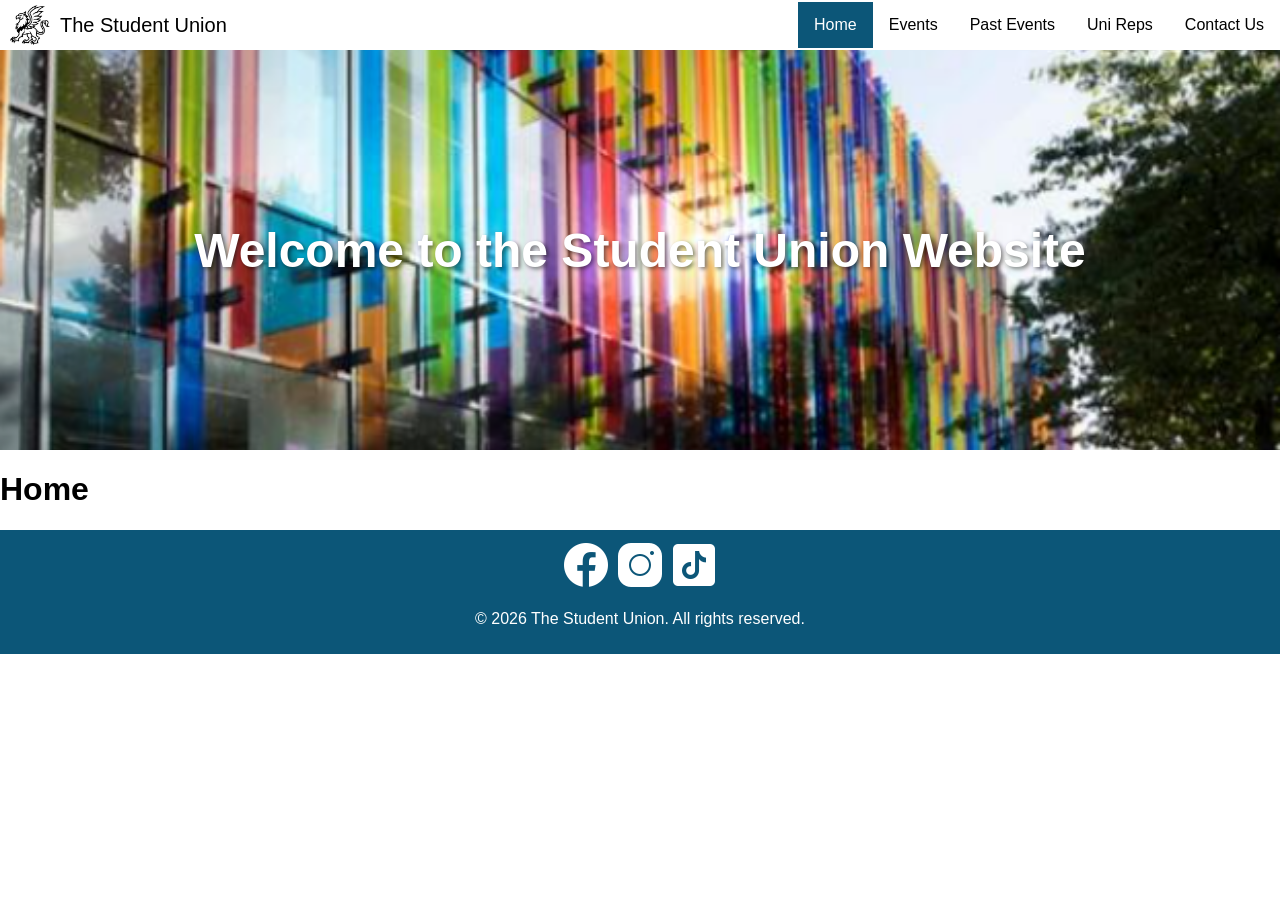
==== index.html @ a4734e5f "Add files via upload" ====
<!DOCTYPE html>
<html lang="en">
  <head>
    <meta charset="UTF-8">
    <meta name="viewport" content="width=device-width, initial-scale=1.0">
    <meta http-equiv="X-UA-Compatible" content="ie=edge">
    <title>HTML 5 Boilerplate</title>
    <link rel="stylesheet" href="style.css">
  </head>
  <body>
    <nav>
      <img src="uni_logo.png" alt="Logo" class="logo">
      <h2>The Student Union</h2>
      <ul>
        <li class="active"><a href="index.html">Home</a></li>
        <li><a href="events.html">Events</a></li>
        <li><a href="pastevents.html">Past Events</a></li>
        <li><a href="unireps.html">Uni Reps</a></li>
        <li><a href="contactus.html">Contact Us</a></li>
      </ul>
    </nav> 
    <section class="home-section">
        <h1>Welcome to the Student Union Website</h1>
    </section> 
    <h1>Home</h1>
    <footer>
      <!--icons by Icons8-->
      <div>
        <a href="https://www.facebook.com/"><img src="icons8-facebook-50.png" alt="Facebook" class="social-icon"></a>
        <a href="https://www.instagram.com/"><img src="icons8-instagram-50.png" alt="Instagram" class="social-icon"></a>
        <a href="https://tiktok.com/"><img src="icons8-tiktok-50.png" alt="TikTok" class="social-icon"></a>
      </div>
      <p>&copy; 2026 The Student Union. All rights reserved.</p>
    </footer>
    <script src="index.js"></script>
  </body>
</html>
---- style.css ----
body {
    font-family: "Montserrat", sans-serif;
    margin: 0;
    padding: 0;
}

nav {
    display: flex;
    align-items: center;
    justify-content: flex-start;
    min-height: 50px;
}

nav img {
    width: 40px;
    height: 40px;
    margin-left: 10px;
    margin-right: 10px;
}

nav h2 {
    margin: 0;
    font-size: 20px;
    font-weight: 300;
    text-align: left;
    color: black;
}

nav ul {
    list-style-type: none;
    margin: 0 0 0 auto;
    padding: 0;
    background-color: white;
    display: flex;
}

nav ul li a {
    display: block;
    color: black;
    text-align: center;
    padding: 14px 16px;
    text-decoration: none;
}

nav ul li a:hover {
    background-color: #333;
    color: white;
}

.active {
    background-color:  #0C5678;
}

.active a {
    color: white;
}

.home-section {
    min-height: 400px;
    background-image: url("colourful_building.PNG");
    background-size: cover;
    background-position: center;
    display: flex;
    align-items: center;
    justify-content: center;
}

.home-section h1 {
    color: white;
    font-size: 48px;
    text-shadow: 2px 2px 4px rgba(0, 0, 0, 0.5);
}

.home-section h1 {
    margin: 0;
}

.events-section {
    min-height: 400px;
    background-image: url("night_out.PNG");
    background-size: cover;
    background-position: center;
    display: flex;
    align-items: center;
    justify-content: center;
}

.events-section h1 {
    color: white;
    font-size: 48px;
    text-shadow: 2px 2px 4px rgba(0, 0, 0, 0.5);
}

.events-section {
    min-height: 400px;
    background-image: url("night_out.PNG");
    background-size: cover;
    background-position: center;
    display: flex;
    align-items: center;
    justify-content: center;
}

.events-section h1 {
    color: white;
    font-size: 48px;
    text-shadow: 2px 2px 4px rgba(0, 0, 0, 0.5);
}

.events-section h1 {
    margin: 0;
}

.unireps-section {
    min-height: 400px;
    background-image: url("paint.PNG");
    background-size: cover;
    background-position: center;
    display: flex;
    align-items: center;
    justify-content: center;
}

.unireps-section h1 {
    color: white;
    font-size: 48px;
    text-shadow: 2px 2px 4px rgba(0, 0, 0, 0.5);
}

.unireps-section h1 {
    margin: 0;
}

.pastevents-section {
    min-height: 400px;
    background-image: url("parklife.PNG");
    background-size: cover;
    background-position: center;
    display: flex;
    align-items: center;
    justify-content: center;
}

.pastevents-section h1 {
    color: white;
    font-size: 48px;
    text-shadow: 2px 2px 4px rgba(0, 0, 0, 0.5);
}

.pastevents-section h1 {
    margin: 0;
}

.contactus-section {
    min-height: 400px;
    background-image: url("striped.PNG");
    background-size: cover;
    background-position: center;
    display: flex;
    align-items: center;
    justify-content: center;
}

.contactus-section h1 {
    color: white;
    font-size: 48px;
    text-shadow: 2px 2px 4px rgba(0, 0, 0, 0.5);
}

.contactus-section h1 {
    margin: 0;
}

.collapsible-section {
    padding: 24px;
}

.collapsible {
    width: 100%;
    padding: 14px 18px;
    border: 0;
    background-color: #0C5678;
    color: white;
    font-size: 18px;
    text-align: left;
    cursor: pointer;
}

.collapsible.active,
.collapsible:hover {
    background-color: #333;
}

.content {
  padding: 0 18px;
  display: none;
  overflow: hidden;
  background-color: #f1f1f1;
}

button {
    border-radius: 5px;
}

.card-container {
    display: flex;
    flex-direction: row;
    justify-content: center;
    gap: 20px;
    align-items: stretch;
}

.card {
    text-align: center;
    border: 1px solid #ccc;
    border-radius: 10px;
}

.card img {
    width: 100%;
    height: 220px;
    object-fit: cover;
    border: 1px solid #ccc;
    border-radius: 10px;
}

h4 {
    font-size: 21px;
}

.carousel-container {
  position: relative;
  width: 90%;
  margin: auto;
  display: flex;
  align-items: center;
    gap: 10px;
}

.carousel {
    min-width: 0;
    flex: 1;
  display: flex;
  gap: 20px;
  overflow-x: auto;
  scroll-behavior: smooth;
  padding: 20px;
}

.carousel .card {
    flex: 0 0 300px;
}

.carousel-container .nav {
    flex: 0 0 auto;
    padding: 8px 14px;
    border: 0;
    background-color: #0C5678;
    color: white;
    font-size: 28px;
    cursor: pointer;
}

.carousel::-webkit-scrollbar {
  display: none;
}

footer {
    background-color: #0C5678;
    color: white;
    text-align: center;
    padding: 10px;
}

@media (max-width: 768px) {
    .card-container {
        flex-direction: column;
        align-items: center;
    }
}
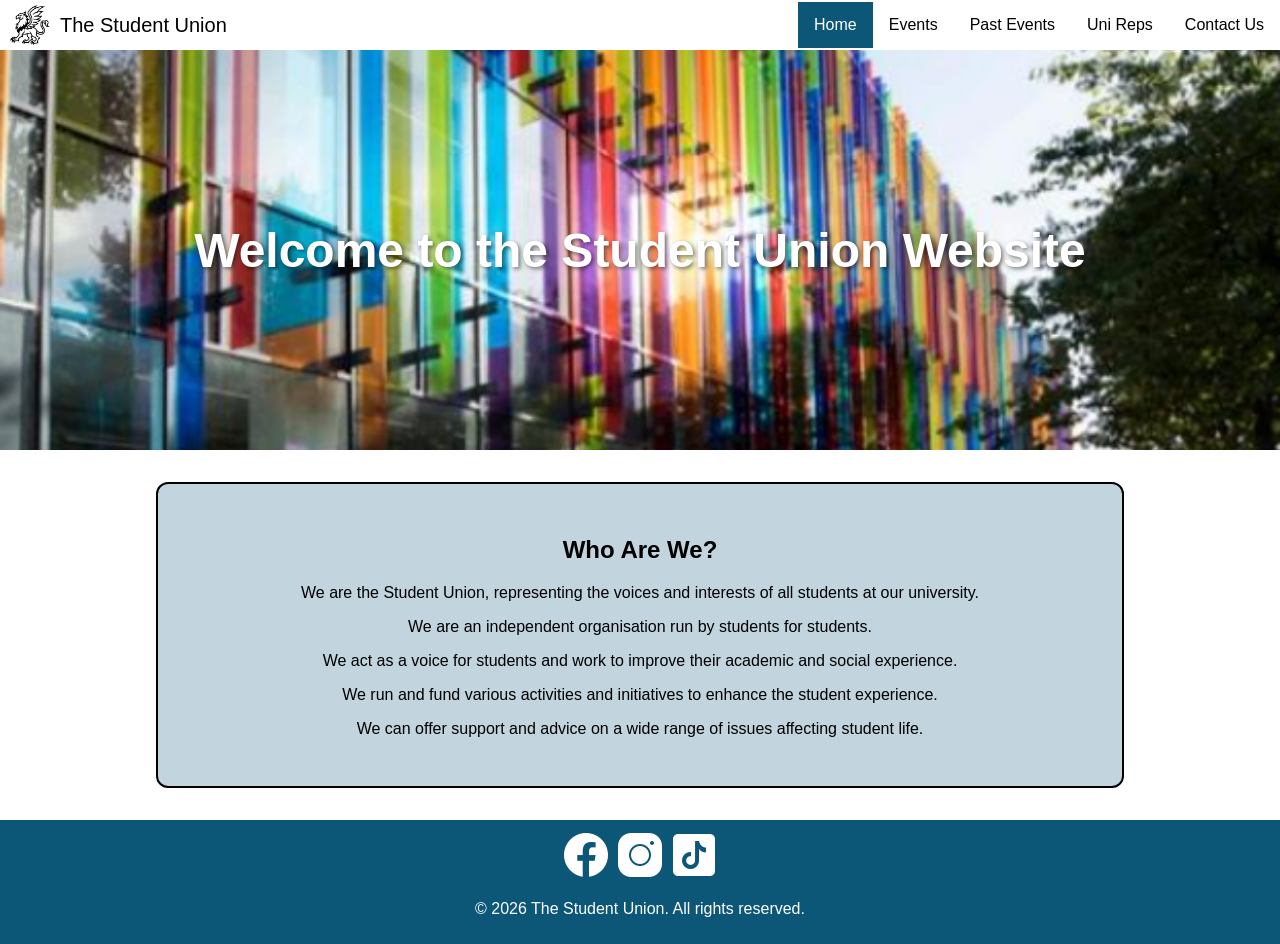
==== commit 9852a710: "Add files via upload" ====
--- a/index.html
+++ b/index.html
@@ -22,7 +22,17 @@
     <section class="home-section">
         <h1>Welcome to the Student Union Website</h1>
     </section> 
-    <h1>Home</h1>
+    <div class="about-wrapper">
+        <section class="about-section">
+        <h1>Who Are We?</h1>
+        <p>We are the Student Union, representing the voices and interests of all students at our university.</p> 
+        <p>We are an independent organisation run by students for students.</p>
+        <p>We act as a voice for students and work to improve their academic and social experience.</p>
+        <p>We run and fund various activities and initiatives to enhance the student experience.</p>
+        <p>We can offer support and advice on a wide range of issues affecting student life.</p>
+        </section>
+    </div>
+
     <footer>
       <!--icons by Icons8-->
       <div>
--- a/style.css
+++ b/style.css
@@ -75,6 +75,21 @@
     margin: 0;
 }
 
+.about-section {
+    max-width: 900px;
+    margin: 0 auto;
+    padding: 32px;
+    background-color: #C2D4DD;
+    border: 2px solid black;
+    border-radius: 12px;
+    text-align: center;
+}
+
+.about-wrapper {
+    padding: 32px;
+    background-color: white;
+}
+
 .events-section {
     min-height: 400px;
     background-image: url("night_out.PNG");
@@ -151,6 +166,13 @@
     margin: 0;
 }
 
+.pastevents-cards {
+    display: grid;
+    grid-template-columns: repeat(4, minmax(0, 1fr));
+    gap: 20px;
+    padding: 24px;
+}
+
 .contactus-section {
     min-height: 400px;
     background-image: url("striped.PNG");
@@ -169,6 +191,62 @@
 
 .contactus-section h1 {
     margin: 0;
+}
+
+.contactus-form {
+    display: flex;
+    flex-direction: column;
+    gap: 10px;
+    max-width: 400px;
+    margin-top: 10px;
+    margin-bottom: 10px;
+    margin-left: auto;
+    margin-right: auto;
+}
+
+.contactus-form label {
+    font-weight: bold;
+}
+
+.contactus-form form {
+    display: flex;
+    flex-direction: column;
+}
+
+.contactus-form button {
+    padding: 10px;
+    background-color: #0C5678;
+    color: white;
+    border: none;
+    border-radius: 5px;
+    cursor: pointer;
+}
+
+.contactus-form button:hover {
+    background-color: #333;
+}
+
+.contactus-form input,
+.contactus-form textarea {
+    padding: 10px;
+    border: 1px solid #ccc;
+    border-radius: 5px;
+    width: 100%;
+    box-sizing: border-box;
+}
+
+.form-input {
+    min-height: 180px;
+    resize: vertical;
+    margin-bottom: 10px;
+}
+
+.success-message {
+    display: none;
+    margin-top: 10px;
+    margin-bottom: 10px;
+    color: green;
+    font-weight: bold;  
 }
 
 .collapsible-section {
@@ -212,16 +290,17 @@
 
 .card {
     text-align: center;
-    border: 1px solid #ccc;
+    border: 2px solid black;
     border-radius: 10px;
+    overflow: hidden;
 }
 
 .card img {
     width: 100%;
     height: 220px;
     object-fit: cover;
-    border: 1px solid #ccc;
-    border-radius: 10px;
+    display: block;
+    border: 0;
 }
 
 h4 {
@@ -277,4 +356,14 @@
         flex-direction: column;
         align-items: center;
     }
+
+    .pastevents-cards {
+        grid-template-columns: repeat(2, minmax(0, 1fr));
+    }
+}
+
+@media (max-width: 480px) {
+    .pastevents-cards {
+        grid-template-columns: 1fr;
+    }
 }
